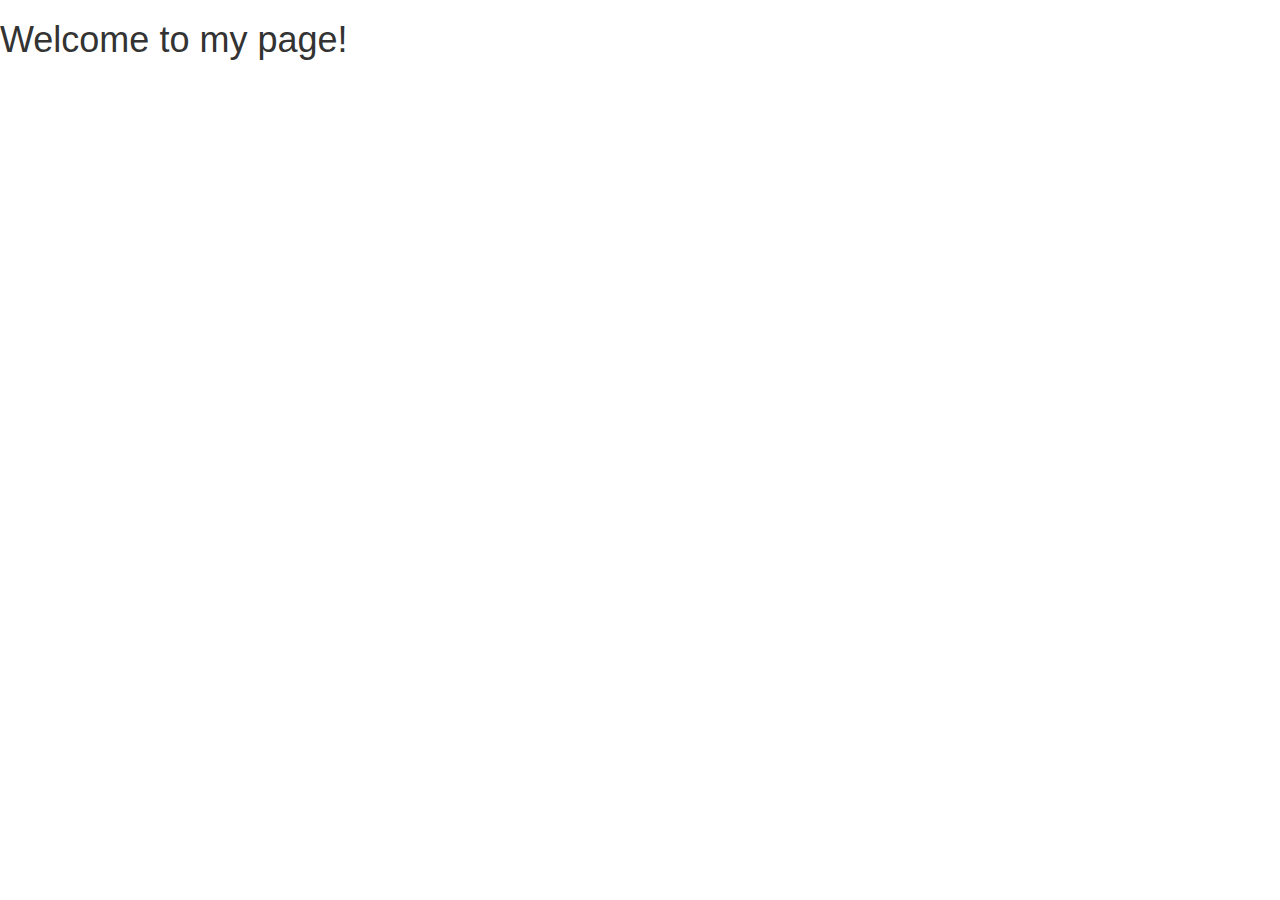
==== index.html @ 41b26f5f "" ====
<html>
    <head>
        <title>
            Akshatha's Profile
        </title>
        <meta name="description" content="This is a sample of Akshatha's Profile"/>
        <meta name="viewport" content="width-device-width,initial-scale=1.0"/>
        <link rel="stylesheet" href="https://maxcdn.bootstrapcdn.com/bootstrap/3.4.1/css/bootstrap.min.css">
        <script src="https://ajax.googleapis.com/ajax/libs/jquery/3.5.1/jquery.min.js"></script>
        <script src="https://maxcdn.bootstrapcdn.com/bootstrap/3.4.1/js/bootstrap.min.js"></script>
    </head>
    <body>
        <h1>
            Welcome to my page!
        </h1>
    </body>
</html>
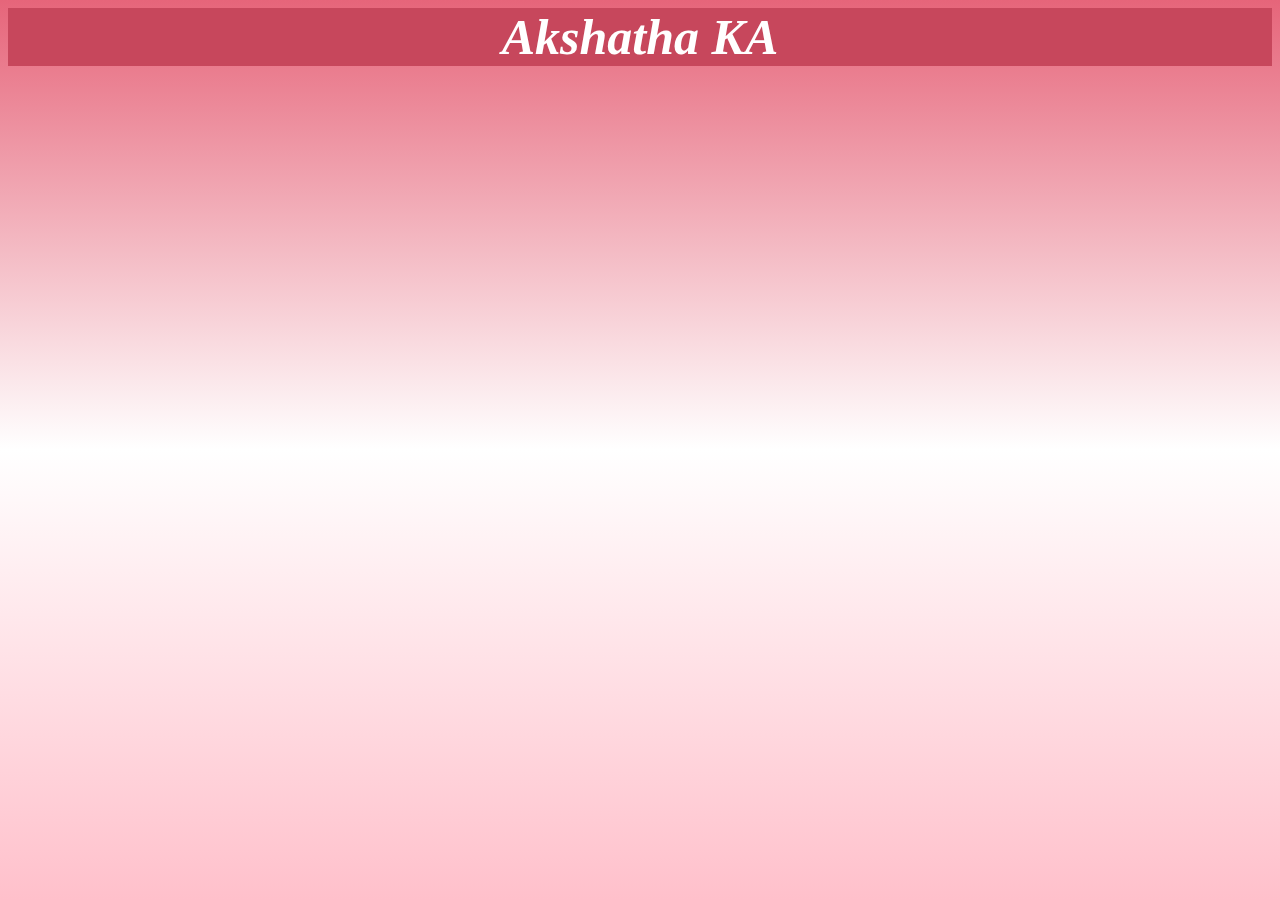
==== commit a150767f: "" ====
--- a/index.html
+++ b/index.html
@@ -3,15 +3,15 @@
         <title>
             Akshatha's Profile
         </title>
+        <link href="style.css" rel="stylesheet"/>
         <meta name="description" content="This is a sample of Akshatha's Profile"/>
         <meta name="viewport" content="width-device-width,initial-scale=1.0"/>
-        <link rel="stylesheet" href="https://maxcdn.bootstrapcdn.com/bootstrap/3.4.1/css/bootstrap.min.css">
-        <script src="https://ajax.googleapis.com/ajax/libs/jquery/3.5.1/jquery.min.js"></script>
-        <script src="https://maxcdn.bootstrapcdn.com/bootstrap/3.4.1/js/bootstrap.min.js"></script>
     </head>
-    <body>
-        <h1>
-            Welcome to my page!
-        </h1>
+    <body>      
+           <div id="heading">Akshatha KA</div>
+        
+           <table>
+               
+           </table>
     </body>
 </html>--- a/style.css
+++ b/style.css
@@ -0,0 +1,16 @@
+body{
+    background-image : -moz-linear-gradient(rgb(230, 101, 122),white,pink);
+}
+
+#heading{
+font-style: italic;
+font-family: 'Times New Roman', Times, serif;
+font-size: 50px;
+font-weight: bold;
+background: rgb(199, 71, 92);
+color:white;
+text-align: center;
+}
+body{
+    background-image: linear-gradient(rgb(230, 101, 122),white,pink);
+}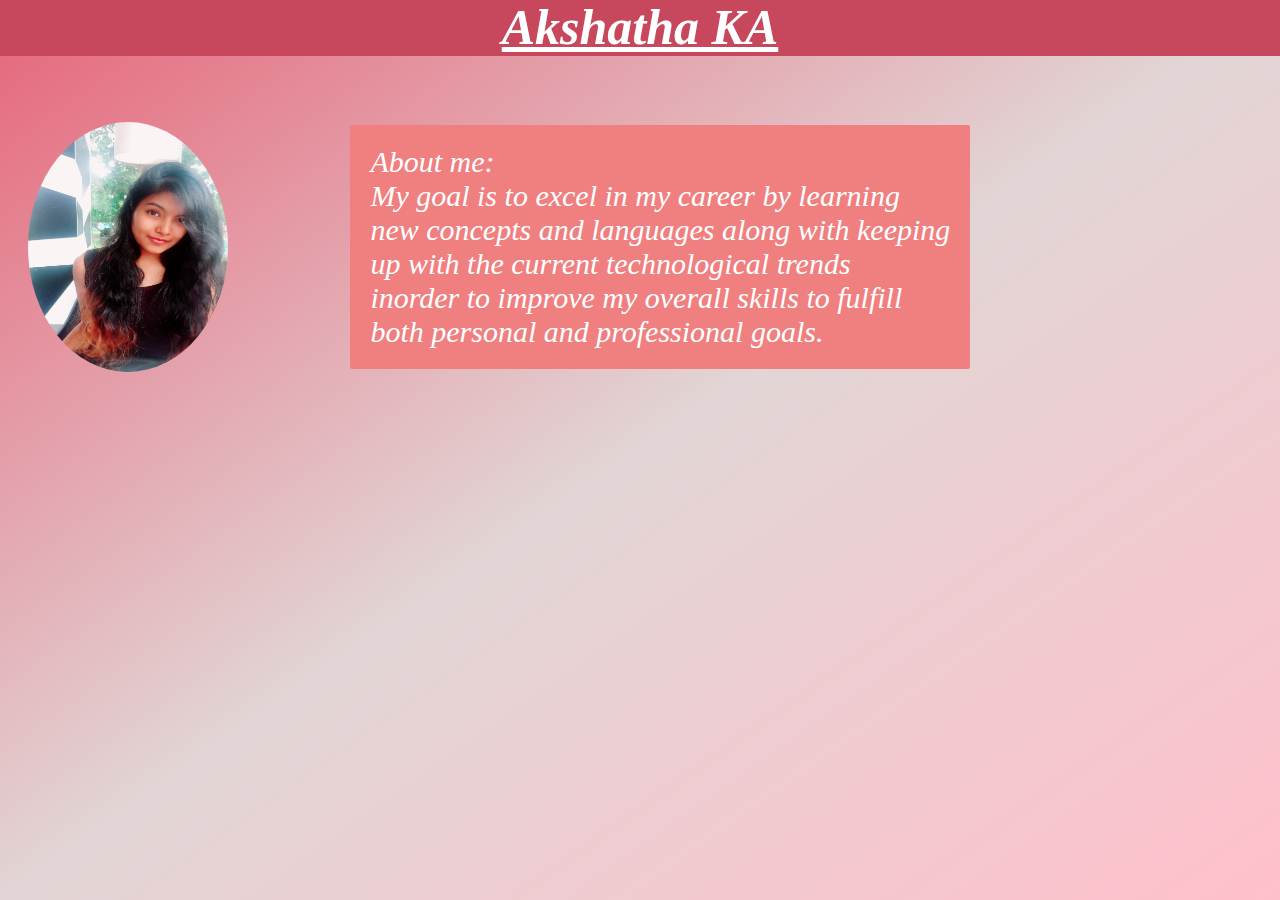
==== commit b7aa59d7: "initial stage" ====
--- a/index.html
+++ b/index.html
@@ -8,8 +8,18 @@
         <meta name="viewport" content="width-device-width,initial-scale=1.0"/>
     </head>
     <body>      
+        
            <div id="heading">Akshatha KA</div>
-        
+           <br><br>
+           <div class="flexdiv">
+           <div><img src="aksh.jpeg" width="200" height="250" margin-left="10"/></div>
+           <div id="about">About me:<br/>
+            My goal is to excel in my career by learning<br/>
+            new concepts and languages along with keeping<br/>
+            up with the current technological trends<br/> 
+            inorder to improve my overall skills to fulfill<br/>
+            both personal and professional goals.</div>
+           </div>
            <table>
                
            </table>
--- a/style.css
+++ b/style.css
@@ -1,5 +1,15 @@
-body{
-    background-image : -moz-linear-gradient(rgb(230, 101, 122),white,pink);
+
+.flexdiv{
+    width:auto;
+    height: auto;
+    display:flex;
+    flex-wrap: wrap;
+    justify-content:left;
+    align-items:center;
+    margin: 20px;
+    direction: col;
+    border: 10px;
+    align-self: center;
 }
 
 #heading{
@@ -10,7 +20,32 @@
 background: rgb(199, 71, 92);
 color:white;
 text-align: center;
+margin-top: -10px;
+margin-left: -20px;
+margin-right: -20px;
+margin-bottom: 10px;
+text-decoration: underline;
 }
+
+#about{
+    color:white;
+    font-size: 30px;
+    text-align: left;
+    position: relative;
+    background-color: lightcoral;
+    margin-left: 10%;
+    font-style: oblique;
+    font-family:'Times New Roman', Times, serif;
+    border-color: black;
+    border-radius: 2px;
+    padding: 20px;
+  
+}
+
+
 body{
-    background-image: linear-gradient(rgb(230, 101, 122),white,pink);
+    background-image: linear-gradient(to bottom right,rgb(230, 101, 122),rgb(226, 213, 213),pink);
+}
+img{
+     border-radius: 50%;
 }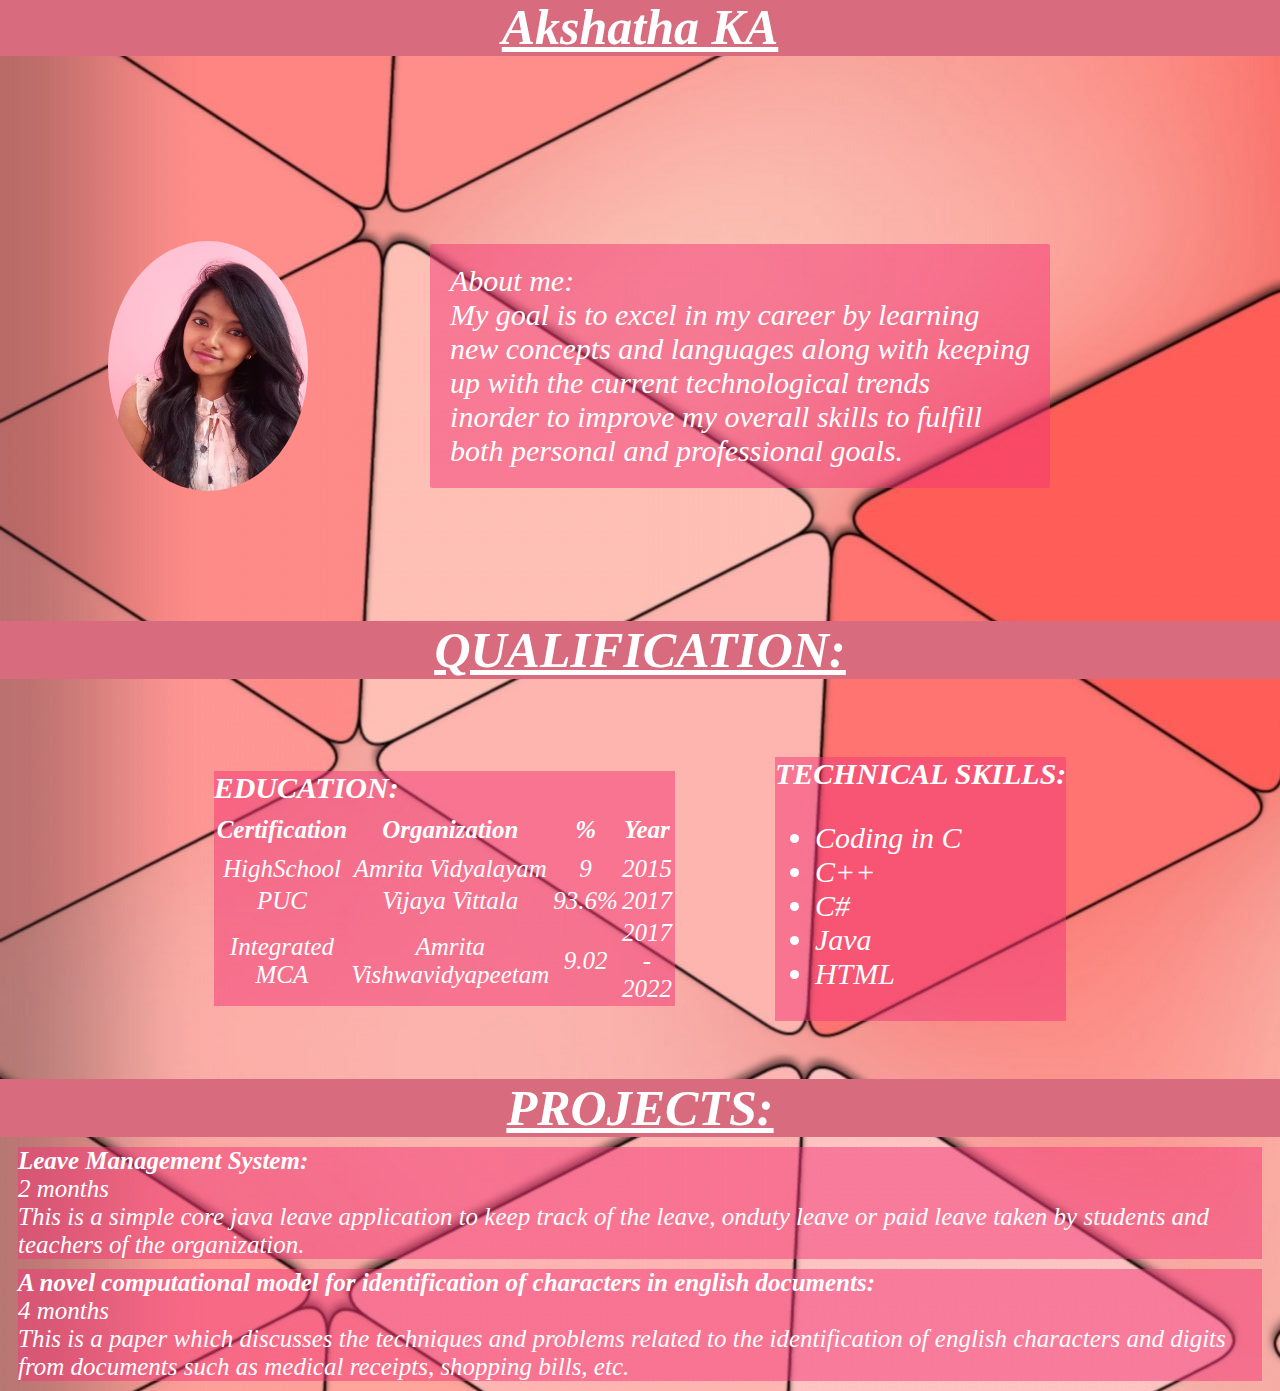
==== commit 47b14d77: "SECOND DRAFT" ====
--- a/index.html
+++ b/index.html
@@ -5,14 +5,14 @@
         </title>
         <link href="style.css" rel="stylesheet"/>
         <meta name="description" content="This is a sample of Akshatha's Profile"/>
-        <meta name="viewport" content="width-device-width,initial-scale=1.0"/>
+        <meta name="viewport" content="width=device-width,initial-scale=1.0"/>
     </head>
-    <body>      
+    <body >      
         
            <div id="heading">Akshatha KA</div>
            <br><br>
            <div class="flexdiv">
-           <div><img src="aksh.jpeg" width="200" height="250" margin-left="10"/></div>
+           <div><img src="me.jpeg" width="200" height="250" margin-left="10" /></div>
            <div id="about">About me:<br/>
             My goal is to excel in my career by learning<br/>
             new concepts and languages along with keeping<br/>
@@ -20,8 +20,54 @@
             inorder to improve my overall skills to fulfill<br/>
             both personal and professional goals.</div>
            </div>
-           <table>
-               
-           </table>
+           <div id="heading"><U>QUALIFICATION:</U></div>
+         <div class="flexdiv1">
+            <div id="elem">
+              <b>EDUCATION:</b>
+             <table>
+              <thead>
+               <tr>
+                <th>Certification</th>
+                <th>Organization</th>
+                <th>%</th>
+                <th>Year</th>
+              </tr>
+             </thead>
+             <tbody>
+              <tr>
+                <td>HighSchool</td>
+                <td>Amrita Vidyalayam</td>
+                <td>9</td>
+                <td>2015</td>
+              </tr>
+              <tr>
+                <td>PUC</td>
+                <td>Vijaya Vittala</td>
+                <td>93.6%</td>
+                <td>2017</td>
+              </tr>
+              <tr>
+                <td>Integrated MCA</td>
+                <td>Amrita Vishwavidyapeetam</td>
+                <td>9.02</td>
+                <td>2017 - 2022</td>
+              </tr>
+             </tbody>
+             </table>
+            </div>
+            <div id="ele">
+                <b>TECHNICAL SKILLS:</b>
+                <ul>
+                  <li>Coding in C</li>
+                   <li> C++</li>
+                    <li>C#</li>
+                    <li>Java</li>
+                    <li>HTML</li>
+                </ul>
+            </div>
+         </div>
+         <div id="heading"><U>PROJECTS:</U></div>
+         <p><b>Leave Management System:</b><br/>2 months<br/>This is a simple core java leave application to keep track of the leave, onduty leave or paid leave taken by students and teachers of the organization.<br></p>
+         <p><b>A novel computational model for identification of characters in english documents:</b><br>4 months<br>This is a paper which discusses the techniques and problems related to the identification of english characters and digits from documents such as medical receipts, shopping bills, etc.</p>
     </body>
 </html>--- a/style.css
+++ b/style.css
@@ -1,23 +1,18 @@
-
-.flexdiv{
-    width:auto;
-    height: auto;
-    display:flex;
-    flex-wrap: wrap;
-    justify-content:left;
-    align-items:center;
-    margin: 20px;
-    direction: col;
-    border: 10px;
-    align-self: center;
+p{
+    color: white;
+    text-align: left;
+    font-size: 25px;
+    margin: 10px;
+    background-color:rgba(241, 54, 116, 0.507); 
+    font-style: italic;
+    font-family: 'Times New Roman', Times, serif;
 }
-
 #heading{
 font-style: italic;
 font-family: 'Times New Roman', Times, serif;
 font-size: 50px;
 font-weight: bold;
-background: rgb(199, 71, 92);
+background: rgb(216, 108, 126);
 color:white;
 text-align: center;
 margin-top: -10px;
@@ -32,8 +27,8 @@
     font-size: 30px;
     text-align: left;
     position: relative;
-    background-color: lightcoral;
-    margin-left: 10%;
+    background-color:  rgba(241, 54, 116, 0.507);
+    margin: 10%;
     font-style: oblique;
     font-family:'Times New Roman', Times, serif;
     border-color: black;
@@ -44,8 +39,77 @@
 
 
 body{
-    background-image: linear-gradient(to bottom right,rgb(230, 101, 122),rgb(226, 213, 213),pink);
+    background-image: url("bg.jpg");
+    background-repeat: no-repeat;
+    background-size: auto;
 }
 img{
      border-radius: 50%;
-}+}
+table{
+    border: 8px;
+    text-align: center;
+    align-items: center;
+    border-color: black;
+}
+thead{
+    height: 45px;
+    width: 45px;
+    font-size:25px;
+    color:white;
+    font-style: oblique;
+    font-family:'Times New Roman', Times, serif;
+}
+td{
+    height: 45x;
+    width: 45px;
+    font-size: 25px;
+    color:white;
+    font-style: oblique;
+    font-family:'Times New Roman', Times, serif;
+}
+#ele
+{
+    background-color: rgba(241, 54, 116, 0.507);
+    margin-left:100px;
+    font-size: 30px;
+    color:white;
+    font-style: oblique;
+    font-family:'Times New Roman', Times, serif;
+    justify-content:center ;
+}
+
+#elem
+{
+    background-color: rgba(241, 54, 116, 0.507);
+    font-size: 30px;
+    color:white;
+    font-style: oblique;
+    font-family:'Times New Roman', Times, serif;
+    justify-content:center ;
+}
+
+
+.flexdiv1{
+    width:100%;
+    height: 400px;
+    display:flex;
+    flex-wrap: wrap;
+    justify-content:center;
+    align-items :center;
+    direction: column;
+    border: 10px;
+}
+
+.flexdiv{
+    width:auto;
+    height: auto;
+    display:flex;
+    flex-wrap: wrap;
+    justify-content:center;
+    align-items:center;
+    margin: 20px;
+    direction: column;
+    border: 10px;
+}
+
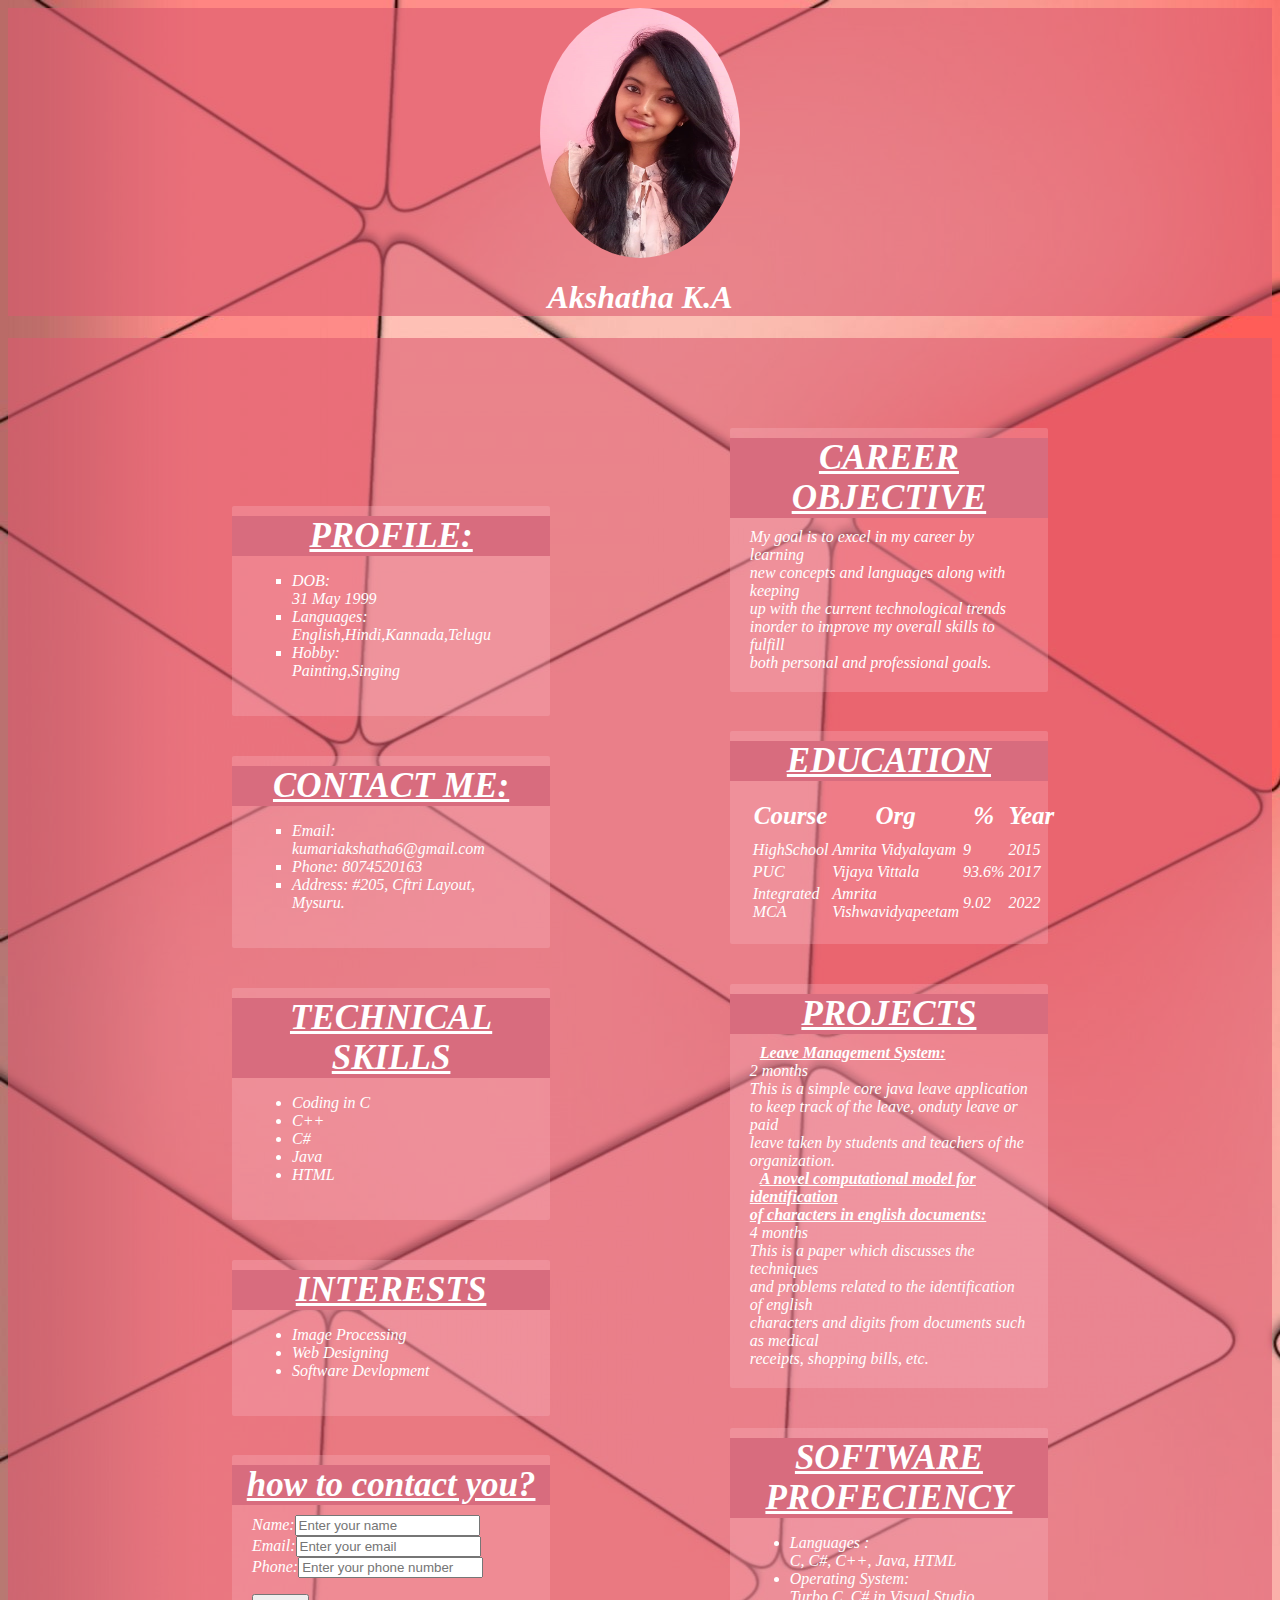
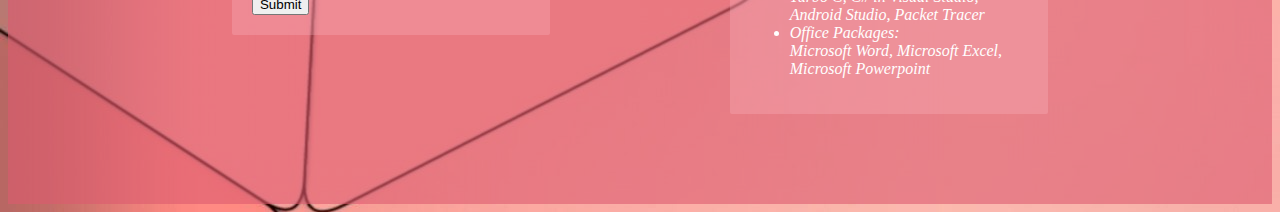
==== commit 2b0ea3ac: "changed look and added form" ====
--- a/index.html
+++ b/index.html
@@ -6,57 +6,37 @@
         <link href="style.css" rel="stylesheet"/>
         <meta name="description" content="This is a sample of Akshatha's Profile"/>
         <meta name="viewport" content="width=device-width,initial-scale=1.0"/>
+        <style>*{box-sizing: border-box;
+        }</style>
     </head>
-    <body >      
-        
-           <div id="heading">Akshatha KA</div>
-           <br><br>
-           <div class="flexdiv">
-           <div><img src="me.jpeg" width="200" height="250" margin-left="10" /></div>
-           <div id="about">About me:<br/>
-            My goal is to excel in my career by learning<br/>
-            new concepts and languages along with keeping<br/>
-            up with the current technological trends<br/> 
-            inorder to improve my overall skills to fulfill<br/>
-            both personal and professional goals.</div>
-           </div>
-           <div id="heading"><U>QUALIFICATION:</U></div>
-         <div class="flexdiv1">
-            <div id="elem">
-              <b>EDUCATION:</b>
-             <table>
-              <thead>
-               <tr>
-                <th>Certification</th>
-                <th>Organization</th>
-                <th>%</th>
-                <th>Year</th>
-              </tr>
-             </thead>
-             <tbody>
-              <tr>
-                <td>HighSchool</td>
-                <td>Amrita Vidyalayam</td>
-                <td>9</td>
-                <td>2015</td>
-              </tr>
-              <tr>
-                <td>PUC</td>
-                <td>Vijaya Vittala</td>
-                <td>93.6%</td>
-                <td>2017</td>
-              </tr>
-              <tr>
-                <td>Integrated MCA</td>
-                <td>Amrita Vishwavidyapeetam</td>
-                <td>9.02</td>
-                <td>2017 - 2022</td>
-              </tr>
-             </tbody>
-             </table>
+    <body ><center>
+        <div class="header">
+            <center><img src="me.jpeg" width="200" height="250" margin-left="10" />
+            <h1>Akshatha K.A</center></h1>
+        </div>
+<div class="header">
+        <div class="flexdiv3">
+            <div class="flexdiv2">
+                <div id="content">
+                    <div id="heading">PROFILE:</div>
+                    <ul type="square">
+                        <li>DOB:<br>31 May 1999</li>
+                        <li>Languages:<br>English,Hindi,Kannada,Telugu</li>
+                        <li>Hobby:<br>Painting,Singing</li>
+                    </ul>
             </div>
-            <div id="ele">
-                <b>TECHNICAL SKILLS:</b>
+
+            <div id="content">
+                    <div id="heading">CONTACT ME:</div>
+                    <ul type="square">
+                        <li>Email: kumariakshatha6@gmail.com</li>
+                        <li>Phone: 8074520163</li>
+                        <li>Address: #205, Cftri Layout, Mysuru.</li>
+                    </ul>
+            </div>
+
+            <div id="content">
+                <div id="heading">TECHNICAL SKILLS</div>
                 <ul>
                   <li>Coding in C</li>
                    <li> C++</li>
@@ -65,9 +45,97 @@
                     <li>HTML</li>
                 </ul>
             </div>
+            
+            <div id="content">
+                <div id="heading">INTERESTS</div>
+                <ul>
+                  <li>Image Processing</li>
+                   <li>Web Designing</li>
+                    <li>Software Devlopment</li>
+                </ul>
+            </div>
+
+            <div id="content">
+                <div id="heading">how to contact you?</div>
+                <form>
+                Name:<input type="text" id="nameInput" placeholder="Enter your name"/><br/>
+                Email:<input type="email" placeholder="Enter your email"/><br/>
+                Phone:<input type="tel" placeholder="Enter your phone number"/><br/>
+            </form>
+           <button onclick="submit()">Submit</button>
+           <script src="script.js"></script>
+       </div>    
+
+            </div>
+            <div class="flexdiv2">
+
+                <div id="content">
+                    <div id="heading">CAREER OBJECTIVE</div>
+                    My goal is to excel in my career by learning<br/>
+                    new concepts and languages along with keeping<br/>
+                    up with the current technological trends<br/> 
+                    inorder to improve my overall skills to fulfill<br/>
+                    both personal and professional goals.
+                </div>
+
+                   <div id="content">
+                   <div id="heading">EDUCATION</div>
+                   <table>
+                    <thead>
+                     <tr>
+                      <th>Course</th>
+                      <th>Org</th>
+                      <th>%</th>
+                      <th>Year</th>
+                    </tr>
+                   </thead>
+                   <tbody>
+                    <tr>
+                      <td>HighSchool</td>
+                      <td>Amrita Vidyalayam</td>
+                      <td>9</td>
+                      <td>2015</td>
+                    </tr>
+                    <tr>
+                      <td>PUC</td>
+                      <td>Vijaya Vittala</td>
+                      <td>93.6%</td>
+                      <td>2017</td>
+                    </tr>
+                    <tr>
+                      <td>Integrated MCA</td>
+                      <td>Amrita Vishwavidyapeetam</td>
+                      <td>9.02</td>
+                      <td>2022</td>
+                    </tr>
+                   </tbody>
+                   </table>
+                  </div>
+
+                <div id="content">
+                    <div id="heading">PROJECTS</div>
+                    <span><b><u>Leave Management System:</u></b><br/>2 months<br/>
+                        This is a simple core java leave application<br>
+                        to keep track of the leave, onduty leave or paid<br>
+                         leave taken by students and teachers of the organization.<br></span>
+                    <span><b><u>A novel computational model for identification<br> of characters in english documents:</u></b><br>4 months<br>
+                        This is a paper which discusses the techniques <br>
+                        and problems related to the identification of english<br>
+                         characters and digits from documents such as medical<br> receipts, shopping bills, etc.</span>
+                </div>
+
+                <div id="content">
+                    <div id="heading">SOFTWARE PROFECIENCY</div>
+                    <ul type="disc">
+                      <li>Languages :<br> C, C#, C++, Java, HTML</li>
+                      <li>Operating System:<br> Turbo C, C# in Visual Studio, Android Studio, Packet Tracer</li>
+                      <li>Office Packages:<br> Microsoft Word, Microsoft Excel, Microsoft Powerpoint </li>
+                    </ul>
+                </div>
+
+            </div>
          </div>
-         <div id="heading"><U>PROJECTS:</U></div>
-         <p><b>Leave Management System:</b><br/>2 months<br/>This is a simple core java leave application to keep track of the leave, onduty leave or paid leave taken by students and teachers of the organization.<br></p>
-         <p><b>A novel computational model for identification of characters in english documents:</b><br>4 months<br>This is a paper which discusses the techniques and problems related to the identification of english characters and digits from documents such as medical receipts, shopping bills, etc.</p>
+        </div>
+        </center>
     </body>
 </html>--- a/style.css
+++ b/style.css
@@ -1,3 +1,8 @@
+h1{
+    color: white;
+    font-style: italic;
+font-family: 'Times New Roman', Times, serif;
+}
 p{
     color: white;
     text-align: left;
@@ -10,7 +15,7 @@
 #heading{
 font-style: italic;
 font-family: 'Times New Roman', Times, serif;
-font-size: 50px;
+font-size: 35px;
 font-weight: bold;
 background: rgb(216, 108, 126);
 color:white;
@@ -22,12 +27,12 @@
 text-decoration: underline;
 }
 
-#about{
+#content{
     color:white;
-    font-size: 30px;
+    font-size: auto;
     text-align: left;
     position: relative;
-    background-color:  rgba(241, 54, 116, 0.507);
+    background-color: rgba(255, 192, 203, 0.26);
     margin: 10%;
     font-style: oblique;
     font-family:'Times New Roman', Times, serif;
@@ -40,18 +45,12 @@
 
 body{
     background-image: url("bg.jpg");
-    background-repeat: no-repeat;
     background-size: auto;
 }
 img{
      border-radius: 50%;
 }
-table{
-    border: 8px;
-    text-align: center;
-    align-items: center;
-    border-color: black;
-}
+
 thead{
     height: 45px;
     width: 45px;
@@ -61,9 +60,9 @@
     font-family:'Times New Roman', Times, serif;
 }
 td{
-    height: 45x;
-    width: 45px;
-    font-size: 25px;
+    height:auto ;
+    width: auto;
+    font-size: auto;
     color:white;
     font-style: oblique;
     font-family:'Times New Roman', Times, serif;
@@ -109,7 +108,52 @@
     justify-content:center;
     align-items:center;
     margin: 20px;
-    direction: column;
+    direction: ltr;
     border: 10px;
 }
+.flexdiv2{
+    display:flexbox;
+    flex-wrap: wrap;
+    justify-content:center;
+    align-items:center;
+    align-content: center;
+    flex-direction: column;
+    float:left;
+    width: 50%;
+    height:max-content;
+    margin: 50px;
+}
+.flexdiv3{
+    display:flex;
+    flex-wrap: table;
+    margin-left: 25px;
+    margin-right: 25px;
+    flex-direction: row;
+    align-content: center;
+    float: none;
+    align-items: center;
+    height: auto;
+    width:auto;
+    width: max-content;
+    clear: both;
+    content: "";
 
+}
+
+span{
+    color: white;
+    margin: 10px;
+    font-style: italic;
+    font-family: 'Times New Roman', Times, serif;
+}
+
+.header{
+    background-color: rgba(219, 90, 111, 0.596);
+}
+
+.col{
+    float:left;
+    width: 50%;
+    padding:10px;
+    height:max-content;
+}
